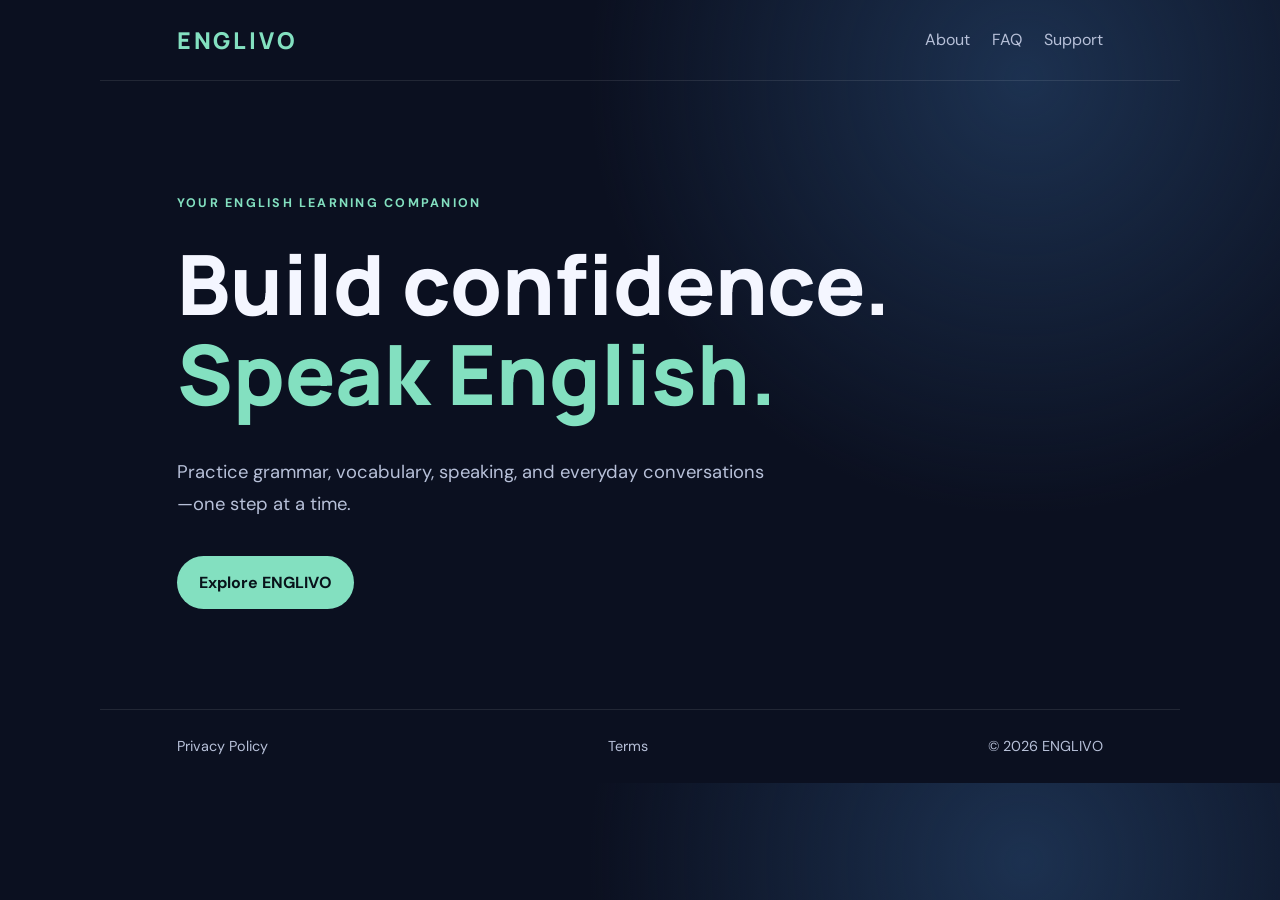
==== index.html @ b56e3255 "Add files via upload" ====
<!doctype html>
<html lang="en"><head><meta charset="utf-8"><meta name="viewport" content="width=device-width,initial-scale=1"><title>ENGLIVO — Learn English with Confidence</title><link rel="stylesheet" href="style.css"></head>
<body><header><a class="brand" href="index.html">ENGLIVO</a><nav><a href="about.html">About</a><a href="faq.html">FAQ</a><a href="support.html">Support</a></nav></header>
<main class="hero"><p class="eyebrow">YOUR ENGLISH LEARNING COMPANION</p><h1>Build confidence.<br><span>Speak English.</span></h1><p>Practice grammar, vocabulary, speaking, and everyday conversations—one step at a time.</p><a class="button" href="about.html">Explore ENGLIVO</a></main>
<footer><a href="privacy.html">Privacy Policy</a><a href="terms.html">Terms</a><span>© 2026 ENGLIVO</span></footer></body></html>
---- style.css ----
@import url('https://fonts.googleapis.com/css2?family=DM+Sans:wght@400;500;600;700&family=Manrope:wght@600;700;800&display=swap');
:root{--bg:#0b1020;--panel:#121a30;--text:#f4f6ff;--muted:#b7c0d8;--accent:#83e0c0}*{box-sizing:border-box}body{margin:0;background:radial-gradient(circle at 80% 10%,#1c3150 0,transparent 35%),var(--bg);color:var(--text);font-family:'DM Sans',sans-serif;line-height:1.7}header,footer{max-width:1080px;margin:auto;padding:24px 6%;display:flex;align-items:center;justify-content:space-between;gap:20px}header{border-bottom:1px solid #ffffff18}.brand{font:800 1.45rem Manrope,sans-serif;letter-spacing:.12em;color:var(--accent);text-decoration:none}nav,footer{display:flex;gap:22px;flex-wrap:wrap}a{color:var(--muted);text-decoration:none}a:hover{color:var(--accent)}.hero{max-width:1080px;min-height:68vh;margin:auto;padding:100px 6%;display:flex;flex-direction:column;align-items:flex-start;justify-content:center}.eyebrow{color:var(--accent);font-size:.78rem;font-weight:700;letter-spacing:.18em}.hero h1,.content h1{font:800 clamp(2.5rem,7vw,5.2rem)/1.08 Manrope,sans-serif;margin:12px 0 20px}.hero h1 span{color:var(--accent)}.hero>p:not(.eyebrow){max-width:600px;color:var(--muted);font-size:1.15rem}.button{margin-top:18px;background:var(--accent);color:#08131a;padding:13px 22px;border-radius:999px;font-weight:700}.content{max-width:850px;margin:0 auto;padding:70px 6%;min-height:70vh}.content h1{font-size:clamp(2.2rem,5vw,3.6rem)}.content h2{font:700 1.25rem Manrope,sans-serif;margin-top:32px}.content p{color:var(--muted)}footer{border-top:1px solid #ffffff18;color:var(--muted);font-size:.9rem}@media(max-width:600px){header{align-items:flex-start;flex-direction:column}.hero{min-height:60vh;padding-top:65px}footer{flex-direction:column;gap:10px}}
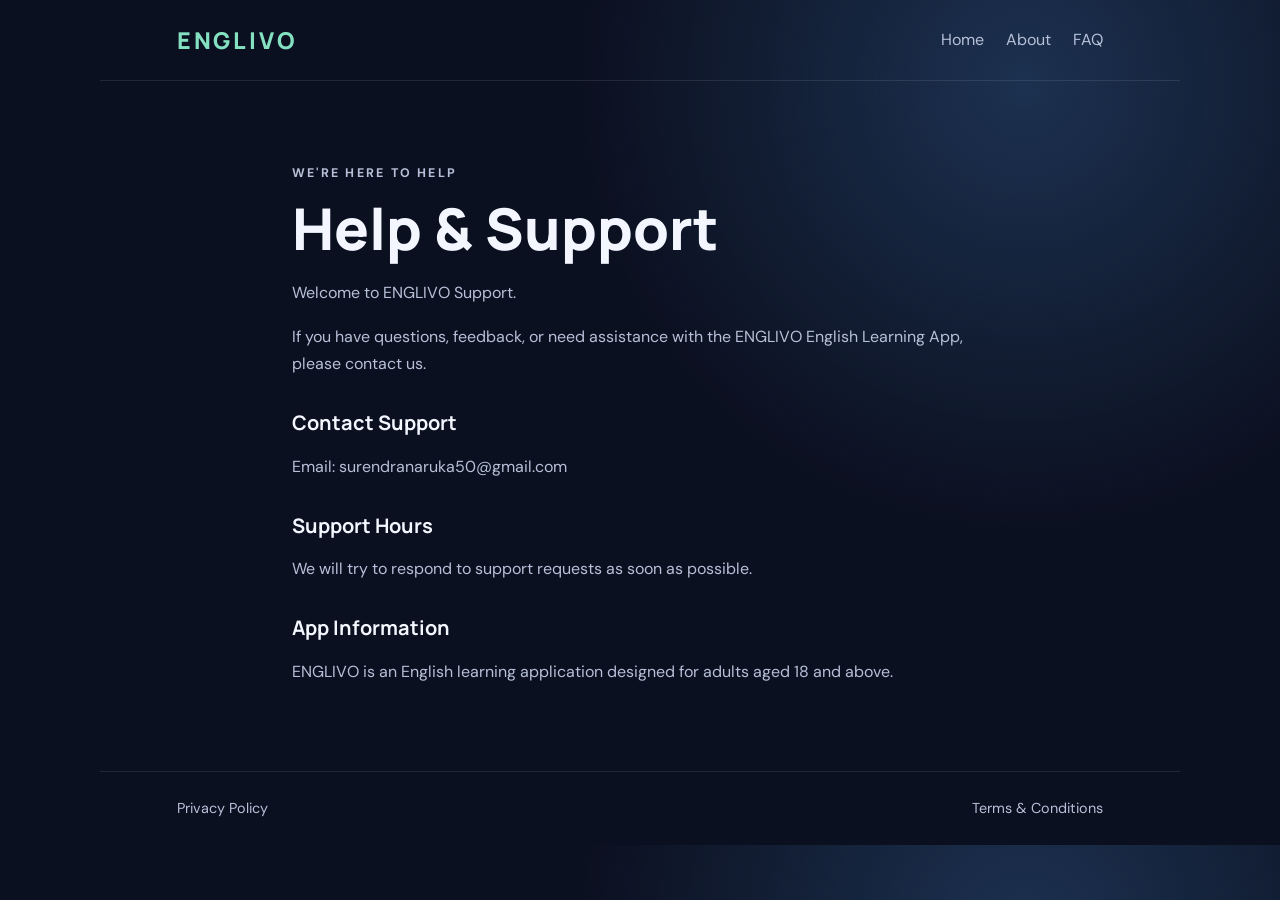
==== commit 0968fa7b: "Update index.html" ====
--- a/index.html
+++ b/index.html
@@ -1,5 +1,41 @@
-<!doctype html>
-<html lang="en"><head><meta charset="utf-8"><meta name="viewport" content="width=device-width,initial-scale=1"><title>ENGLIVO — Learn English with Confidence</title><link rel="stylesheet" href="style.css"></head>
-<body><header><a class="brand" href="index.html">ENGLIVO</a><nav><a href="about.html">About</a><a href="faq.html">FAQ</a><a href="support.html">Support</a></nav></header>
-<main class="hero"><p class="eyebrow">YOUR ENGLISH LEARNING COMPANION</p><h1>Build confidence.<br><span>Speak English.</span></h1><p>Practice grammar, vocabulary, speaking, and everyday conversations—one step at a time.</p><a class="button" href="about.html">Explore ENGLIVO</a></main>
-<footer><a href="privacy.html">Privacy Policy</a><a href="terms.html">Terms</a><span>© 2026 ENGLIVO</span></footer></body></html>+
+<!DOCTYPE html>
+<html lang="en">
+<head>
+<meta charset="UTF-8">
+<meta name="viewport" content="width=device-width, initial-scale=1.0">
+<title>Help & Support - ENGLIVO</title>
+<link rel="stylesheet" href="style.css">
+</head>
+<body>
+<header>
+<a class="brand" href="index.html">ENGLIVO</a>
+<nav>
+<a href="index.html">Home</a>
+<a href="about.html">About</a>
+<a href="faq.html">FAQ</a>
+</nav>
+</header>
+
+<main class="content">
+<p class="eyebrow">WE'RE HERE TO HELP</p>
+<h1>Help & Support</h1>
+<p>Welcome to ENGLIVO Support.</p>
+<p>If you have questions, feedback, or need assistance with the ENGLIVO English Learning App, please contact us.</p>
+
+<h2>Contact Support</h2>
+<p>Email: <a href="mailto:surendranaruka50@gmail.com">surendranaruka50@gmail.com</a></p>
+
+<h2>Support Hours</h2>
+<p>We will try to respond to support requests as soon as possible.</p>
+
+<h2>App Information</h2>
+<p>ENGLIVO is an English learning application designed for adults aged 18 and above.</p>
+</main>
+
+<footer>
+<a href="privacy.html">Privacy Policy</a>
+<a href="terms.html">Terms & Conditions</a>
+</footer>
+</body>
+</html>
